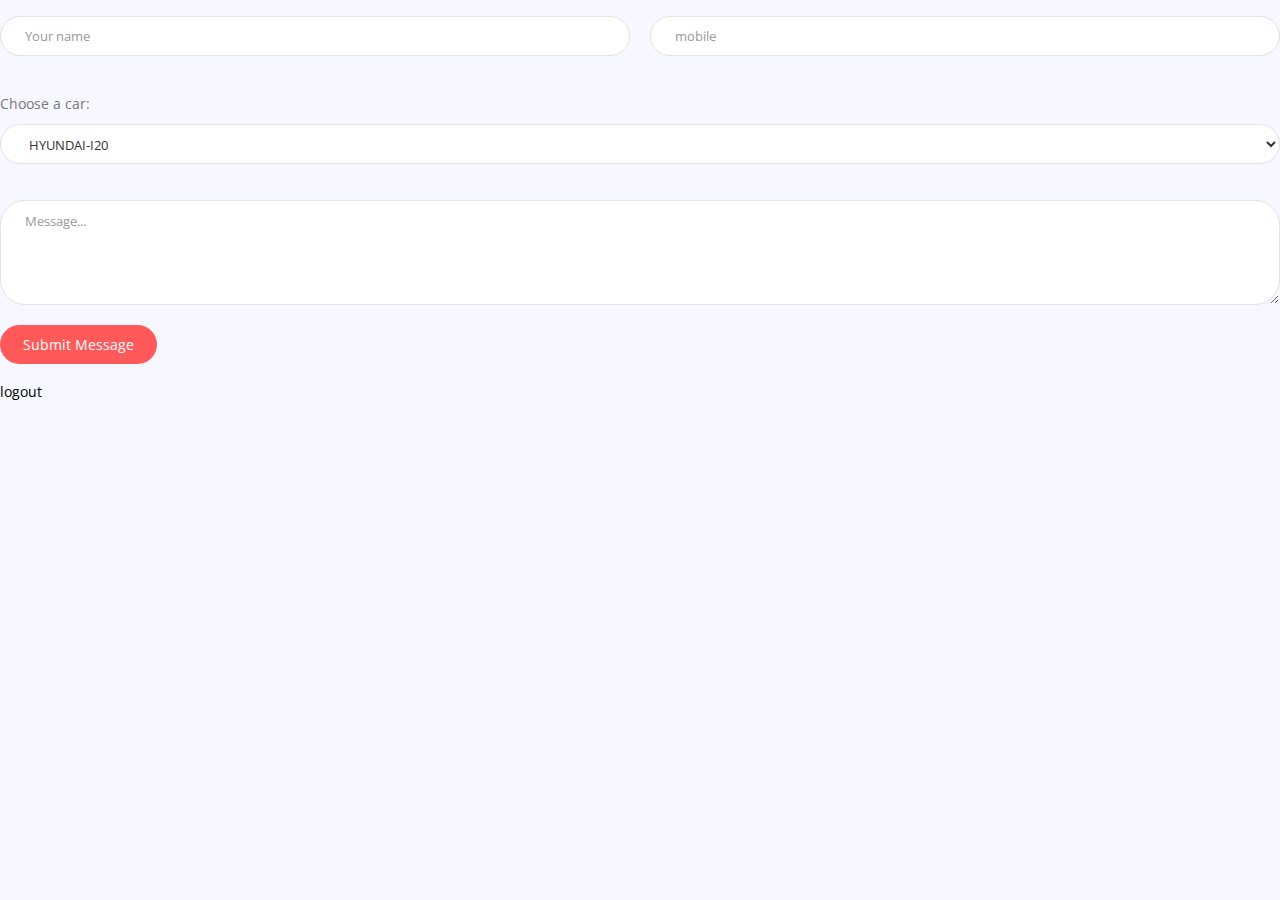
==== carregister/register1.html @ 5567a026 "Update register1.html" ====
<!DOCTYPE html>
<html lang="en-US">

<head>
    <script src="https://ajax.googleapis.com/ajax/libs/jquery/2.2.4/jquery.min.js"></script>
    <script type="text/javascript">
        $(document).ready(function() {
            $("#submit").click(function(e) {
                e.preventDefault();
                var name = $("#name").val(),
                    email = $("#email").val(),
                    subject = $("#subject").val(),
                    message = $("#message").val();
                $.ajax({
                    type: "POST",
                    url: 'https://v3s6u68t07.execute-api.ap-south-1.amazonaws.com/default/formAPI',
                    headers: {'x-api-key': 'hcGahR1OBd8OxmvUvzBEi7PZdeycHaSc2s7G9knO'},
                    contentType: 'application/json',
                    data: JSON.stringify({
                        'name': name,
                        'email': email,
                        'subject': subject,
                        'message': message
                    }),
                    success: function(res) {
                        $('#form-response').text('Thank you. Your message was sent.');
                    },
                    error: function() {
                        $('#form-response').text('Error.');
                    }
                });
            })
        });
    </script>
    <script>
        // define the callAPI function that takes a first name and last name as parameters
        var callAPI = (firstName,lastName)=>{
            // instantiate a headers object
            var myHeaders = new Headers();
            // add content type header to object
            myHeaders.append("Content-Type", "application/json");
            // using built in JSON utility package turn object to string and store in a variable
            var raw = JSON.stringify({"firstName":firstName,"lastName":lastName});
            // create a JSON object with parameters for API call and store in a variable
            var requestOptions = {
                method: 'POST',
                headers: myHeaders,
                body: raw,
                redirect: 'follow'
            };
            // make API call with parameters and use promises to get response
            fetch("https://50y2pkg1tl.execute-api.us-east-1.amazonaws.com/dev", requestOptions)
            .then(response => response.text())
            .then(result => alert(JSON.parse(result).body))
            .catch(error => console.log('error', error));
        }
    </script>
    <meta charset="UTF-8">
    <meta name="viewport" content="width=device-width, initial-scale=1.0">
    <meta http-equiv="X-UA-Compatible" content="IE=edge">
    <link type="text/css" media="all" href="css/style1.css" rel="stylesheet" />
    <title>Jay Curry &#8211; Software Developer</title>
    <link rel='dns-prefetch' href='//fonts.googleapis.com' />
    <link rel='dns-prefetch' href='//s.w.org' />
    <link rel='stylesheet' id='joy-fonts-css' href='https://fonts.googleapis.com/css?family=Open+Sans:400,400i,600,600i,700,700i%7CPoppins:400,400i,500,500i,600,600i,700,700i&#038;ver=1.0.0' type='text/css' media='all' />
    <link rel='stylesheet' id='elementor-post-8-css' href='css/style2.css' type='text/css' media='all' />
    <link rel='stylesheet' id='google-fonts-1-css' href='https://fonts.googleapis.com/css?family=Roboto%3A100%2C100italic%2C200%2C200italic%2C300%2C300italic%2C400%2C400italic%2C500%2C500italic%2C600%2C600italic%2C700%2C700italic%2C800%2C800italic%2C900%2C900italic%7CRoboto+Slab%3A100%2C100italic%2C200%2C200italic%2C300%2C300italic%2C400%2C400italic%2C500%2C500italic%2C600%2C600italic%2C700%2C700italic%2C800%2C800italic%2C900%2C900italic%7CPoppins%3A100%2C100italic%2C200%2C200italic%2C300%2C300italic%2C400%2C400italic%2C500%2C500italic%2C600%2C600italic%2C700%2C700italic%2C800%2C800italic%2C900%2C900italic%7COpen+Sans%3A100%2C100italic%2C200%2C200italic%2C300%2C300italic%2C400%2C400italic%2C500%2C500italic%2C600%2C600italic%2C700%2C700italic%2C800%2C800italic%2C900%2C900italic&#038;ver=5.1.3' type='text/css' media='all' />
    <script type='text/javascript' src='jquery/jqueryv1.12.4.js'></script>
    <link rel="icon" href="assets/curry3.png" sizes="32x32" />
    <link rel="icon" href="assets/curry3.png" sizes="192x192" />
    <link rel="apple-touch-icon-precomposed" href="assets/curry3.png" />
    <link rel="stylesheet" href="font-awesome-4.7.0/css/font-awesome.min.css">
    <meta name="msapplication-TileImage" content="assets/curry3.png" />
</head>

<body class="home page-template page-template-page-onepage page-template-page-onepage-php page page-id-8 elementor-default elementor-page elementor-page-8">
    <form id="contact-form" class="contact-form">
        <div class="row">
          <div class="column col-md-6">
              </p>
              <div class="form-group"> <span class="wpcf7-form-control-wrap your-name"><input id="name" type="text" name="your-name" value="" size="40" class="wpcf7-form-control wpcf7-text wpcf7-validates-as-required form-control" aria-required="true" aria-invalid="false" placeholder="Your name" /></span></div>
              </p>
          </div>
          <div class="column col-md-6">
              </p>
              <div class="form-group"> <span class="wpcf7-form-control-wrap your-email"><input id="email" type="email" name="your-email" value="" size="40" class="wpcf7-form-control wpcf7-text wpcf7-email wpcf7-validates-as-required wpcf7-validates-as-email form-control" aria-required="true" aria-invalid="false" placeholder="mobile" /></span></div>
              </p>
          </div>
          <div class="column col-md-12">
          <p>
          <div class="form-group"> <span class="wpcf7-form-control-wrap your-name">
          <label for="cars">Choose a car:</label>
                  <select id="subject" type="text" name="your-name" value="" class="wpcf7-form-control wpcf7-text wpcf7-validates-as-required form-control" aria-required="true" aria-invalid="false">
                  <option value="HYUNDAI-I20" selected>HYUNDAI-I20</option>
                  <option value="MASTERTON TAXIS">MASTERTON TAXIS</option>
                  <option value="MARUTI SWIFT">MARUTI SWIFT</option>
                  <option value="HYUNDAI XCENT">HYUNDAI XCENT</option>
                  <option value="MARUTI WAGON">MARUTI WAGON</option>
                  <option value="MAHINDRA MARAZZO">MAHINDRA MARAZZO</option>
                  <option value="CHEVROLET TAVERA">CHEVROLET TAVERA</option>
    
                  </select>
              </span></div>
          </p>
    
          </div>
          <div class="column col-md-12">
            </p>
            <div class="form-group"> <span class="wpcf7-form-control-wrap your-message"><textarea  id="message" name="your-message" cols="40" rows="4" class="wpcf7-form-control wpcf7-textarea wpcf7-validates-as-required form-control" aria-required="true" aria-invalid="false" placeholder="Message..."></textarea></span></div>
            </p>
        </div>
        </p>
    </div>
    <p>
        <button id="submit" type="submit" name="submit" value="Submit" class="wpcf7-submit btn btn-default" onclick="callAPI(document.getElementById('name').value,document.getElementById('email').value)">Submit Message</button>
    </p>
    </form>
    <div id="form-response"></div>
    </form>
    <a href="https://webbest111.auth.ap-south-1.amazoncognito.com/logout?client_id=3lqqb2fg92g0t8orv1jrlvq6rp&logout_uri=https://viswaamitcodes.github.io/project_space_final_serverless_aws/">logout</a>
</body>

</html>
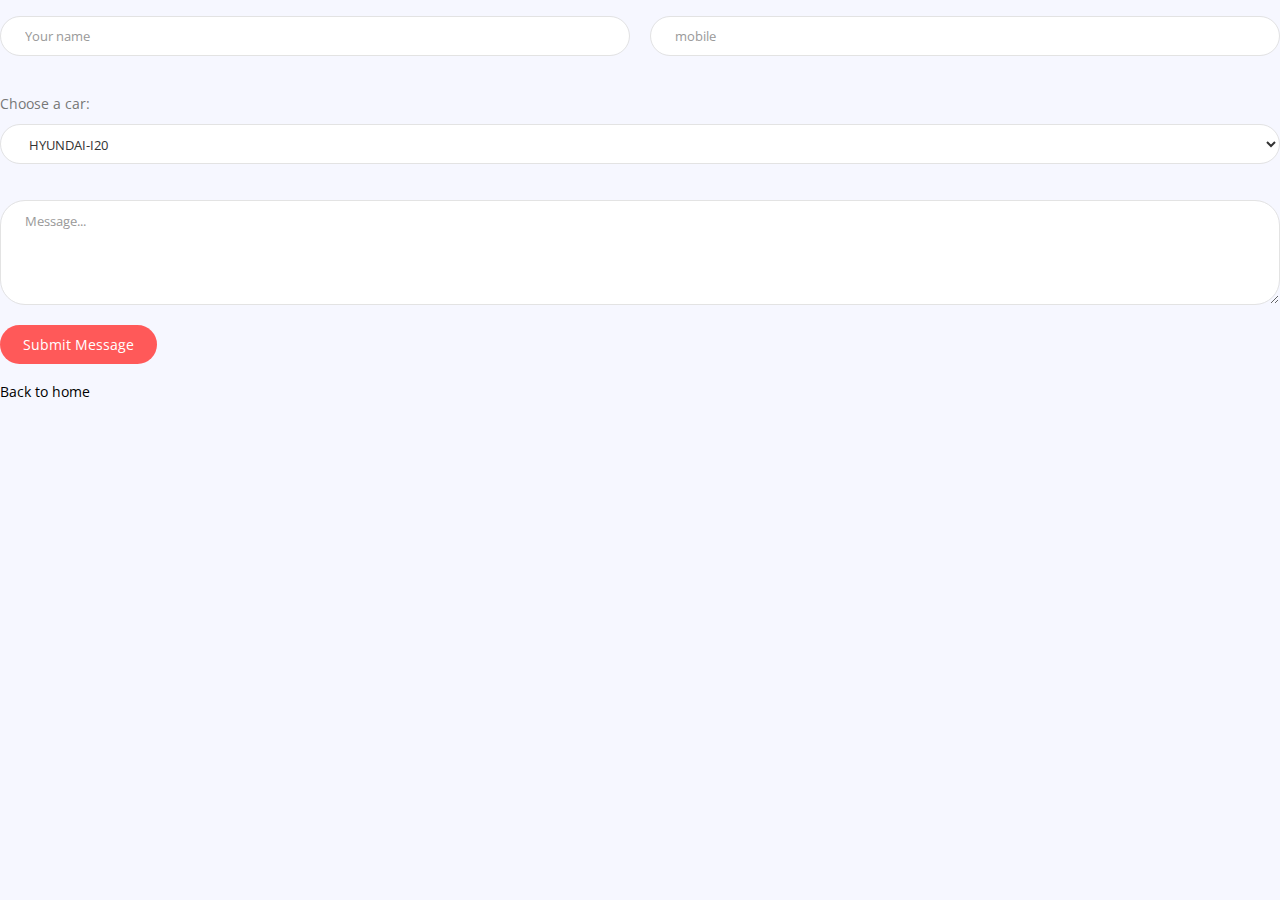
==== commit 1e934b3a: "Update register1.html" ====
--- a/carregister/register1.html
+++ b/carregister/register1.html
@@ -117,7 +117,7 @@
     </form>
     <div id="form-response"></div>
     </form>
-    <a href="https://webbest111.auth.ap-south-1.amazoncognito.com/logout?client_id=3lqqb2fg92g0t8orv1jrlvq6rp&logout_uri=https://viswaamitcodes.github.io/project_space_final_serverless_aws/">logout</a>
+    <a href="https://viswaamitcodes.github.io/authorization_deploy/">Back to home</a>
 </body>
 
 </html>
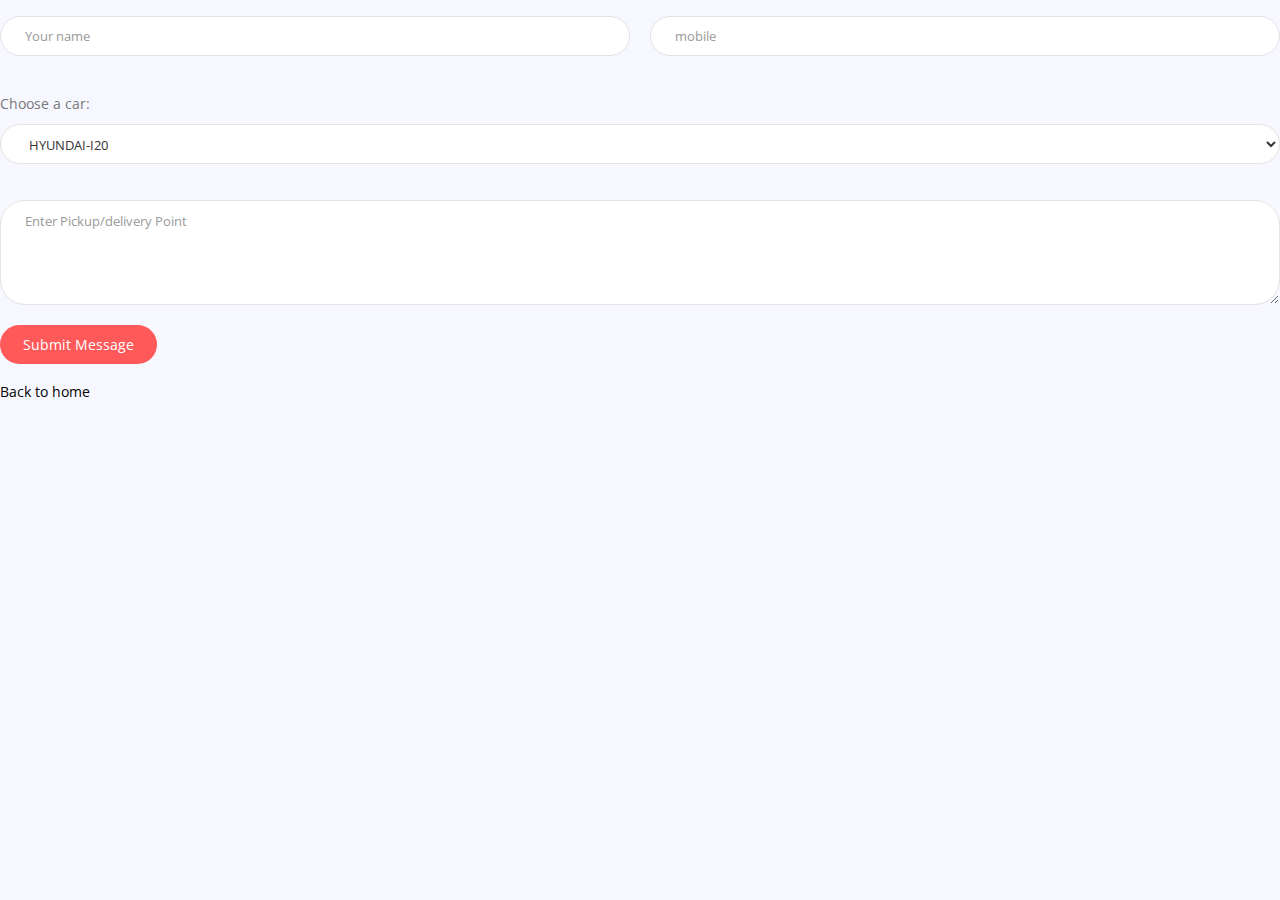
==== commit 78b6a9bb: "Update register1.html" ====
--- a/carregister/register1.html
+++ b/carregister/register1.html
@@ -8,22 +8,22 @@
             $("#submit").click(function(e) {
                 e.preventDefault();
                 var name = $("#name").val(),
-                    email = $("#email").val(),
-                    subject = $("#subject").val(),
-                    message = $("#message").val();
+                    phone = $("#email").val(),
+                    carType = $("#subject").val(),
+                    location = $("#message").val();
                 $.ajax({
                     type: "POST",
                     url: 'https://v3s6u68t07.execute-api.ap-south-1.amazonaws.com/default/formAPI',
                     headers: {'x-api-key': 'hcGahR1OBd8OxmvUvzBEi7PZdeycHaSc2s7G9knO'},
                     contentType: 'application/json',
                     data: JSON.stringify({
-                        'name': name,
-                        'email': email,
-                        'subject': subject,
-                        'message': message
+                        'customer name': name,
+                        'customer phone': phone,
+                        'car type': carType,
+                        'pickup location': location
                     }),
                     success: function(res) {
-                        $('#form-response').text('Thank you. Your message was sent.');
+                        $('#form-response').text('Thank you. Your ride booked successfully.');
                     },
                     error: function() {
                         $('#form-response').text('Error.');
@@ -106,7 +106,7 @@
           </div>
           <div class="column col-md-12">
             </p>
-            <div class="form-group"> <span class="wpcf7-form-control-wrap your-message"><textarea  id="message" name="your-message" cols="40" rows="4" class="wpcf7-form-control wpcf7-textarea wpcf7-validates-as-required form-control" aria-required="true" aria-invalid="false" placeholder="Message..."></textarea></span></div>
+            <div class="form-group"> <span class="wpcf7-form-control-wrap your-message"><textarea  id="message" name="your-message" cols="40" rows="4" class="wpcf7-form-control wpcf7-textarea wpcf7-validates-as-required form-control" aria-required="true" aria-invalid="false" placeholder="Enter Pickup/delivery Point"></textarea></span></div>
             </p>
         </div>
         </p>
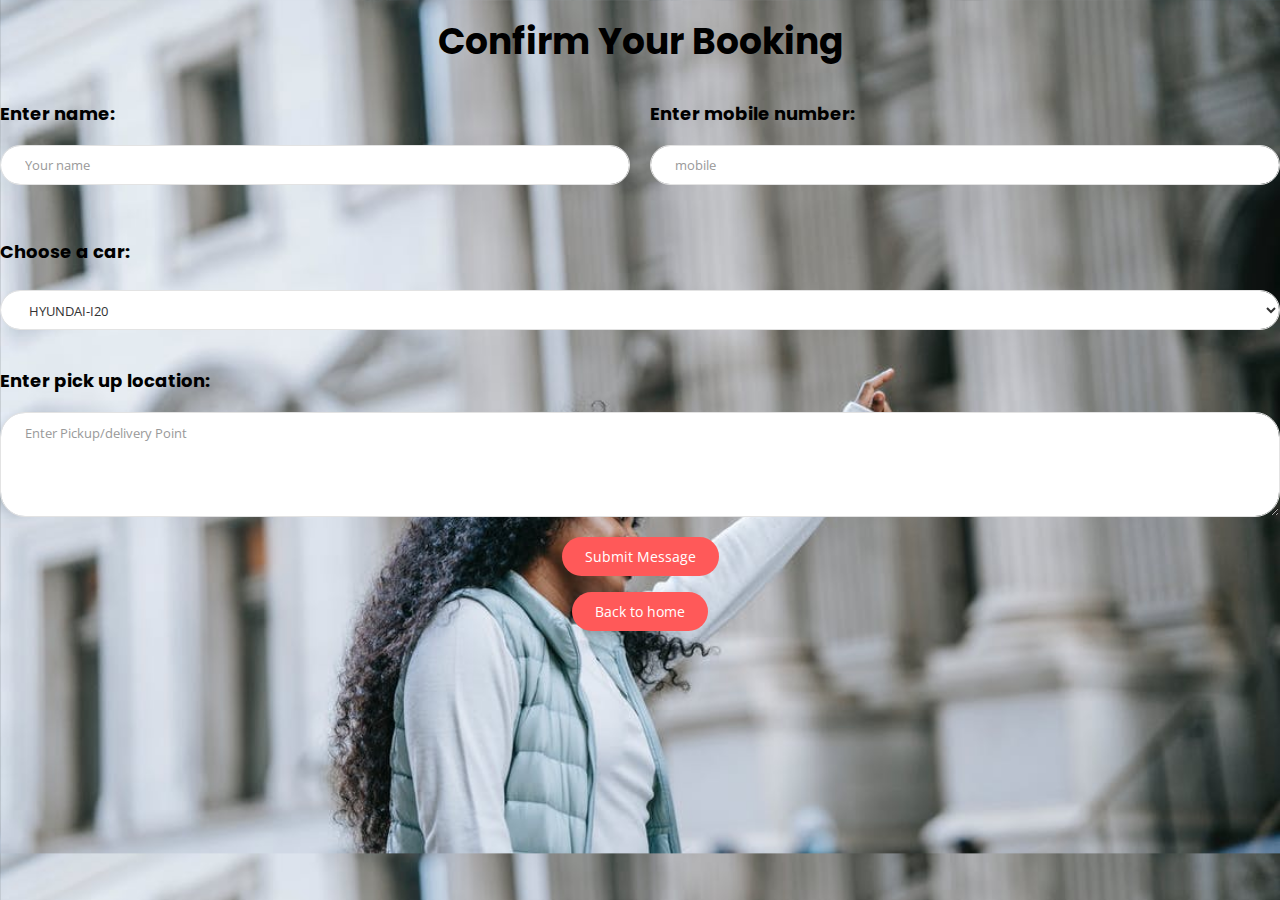
==== commit c2d32b5c: "Add files via upload" ====
--- a/carregister/register1.html
+++ b/carregister/register1.html
@@ -59,7 +59,7 @@
     <meta name="viewport" content="width=device-width, initial-scale=1.0">
     <meta http-equiv="X-UA-Compatible" content="IE=edge">
     <link type="text/css" media="all" href="css/style1.css" rel="stylesheet" />
-    <title>Jay Curry &#8211; Software Developer</title>
+    <title>Confirm Ride</title>
     <link rel='dns-prefetch' href='//fonts.googleapis.com' />
     <link rel='dns-prefetch' href='//s.w.org' />
     <link rel='stylesheet' id='joy-fonts-css' href='https://fonts.googleapis.com/css?family=Open+Sans:400,400i,600,600i,700,700i%7CPoppins:400,400i,500,500i,600,600i,700,700i&#038;ver=1.0.0' type='text/css' media='all' />
@@ -70,26 +70,32 @@
     <link rel="icon" href="assets/curry3.png" sizes="192x192" />
     <link rel="apple-touch-icon-precomposed" href="assets/curry3.png" />
     <link rel="stylesheet" href="font-awesome-4.7.0/css/font-awesome.min.css">
+    <link rel="icon" href="css/favicon.ico">
     <meta name="msapplication-TileImage" content="assets/curry3.png" />
 </head>
 
-<body class="home page-template page-template-page-onepage page-template-page-onepage-php page page-id-8 elementor-default elementor-page elementor-page-8">
-    <form id="contact-form" class="contact-form">
+<body style="background-image: url(css/final_background.jpeg); background-size:cover;" class="home page-template page-template-page-onepage page-template-page-onepage-php page page-id-8 elementor-default elementor-page elementor-page-8">
+    <center><h1>Confirm Your Booking</h1></center>
+    <form contact-form" class="contact-form">
         <div class="row">
+            
           <div class="column col-md-6">
-              </p>
+            <h4>Enter name:</h4>
+              <p>
               <div class="form-group"> <span class="wpcf7-form-control-wrap your-name"><input id="name" type="text" name="your-name" value="" size="40" class="wpcf7-form-control wpcf7-text wpcf7-validates-as-required form-control" aria-required="true" aria-invalid="false" placeholder="Your name" /></span></div>
               </p>
           </div>
           <div class="column col-md-6">
-              </p>
+            <h4>Enter mobile number:</h4>
+              <p>
               <div class="form-group"> <span class="wpcf7-form-control-wrap your-email"><input id="email" type="email" name="your-email" value="" size="40" class="wpcf7-form-control wpcf7-text wpcf7-email wpcf7-validates-as-required wpcf7-validates-as-email form-control" aria-required="true" aria-invalid="false" placeholder="mobile" /></span></div>
               </p>
           </div>
           <div class="column col-md-12">
+            
           <p>
           <div class="form-group"> <span class="wpcf7-form-control-wrap your-name">
-          <label for="cars">Choose a car:</label>
+          <label for="cars"><h4>Choose a car:</h4></label>
                   <select id="subject" type="text" name="your-name" value="" class="wpcf7-form-control wpcf7-text wpcf7-validates-as-required form-control" aria-required="true" aria-invalid="false">
                   <option value="HYUNDAI-I20" selected>HYUNDAI-I20</option>
                   <option value="MASTERTON TAXIS">MASTERTON TAXIS</option>
@@ -105,19 +111,19 @@
     
           </div>
           <div class="column col-md-12">
+            <h4>Enter pick up location:</h4>
             </p>
             <div class="form-group"> <span class="wpcf7-form-control-wrap your-message"><textarea  id="message" name="your-message" cols="40" rows="4" class="wpcf7-form-control wpcf7-textarea wpcf7-validates-as-required form-control" aria-required="true" aria-invalid="false" placeholder="Enter Pickup/delivery Point"></textarea></span></div>
             </p>
         </div>
         </p>
     </div>
-    <p>
+    <center><p>
         <button id="submit" type="submit" name="submit" value="Submit" class="wpcf7-submit btn btn-default" onclick="callAPI(document.getElementById('name').value,document.getElementById('email').value)">Submit Message</button>
-    </p>
-    </form>
+    </p></center>
+</form>
     <div id="form-response"></div>
-    </form>
-    <a href="https://viswaamitcodes.github.io/authorization_deploy/">Back to home</a>
+    <center><a class="wpcf7-submit btn btn-default" href="https://viswaamitcodes.github.io/authorization_deploy/">Back to home</a></center>
 </body>
 
 </html>
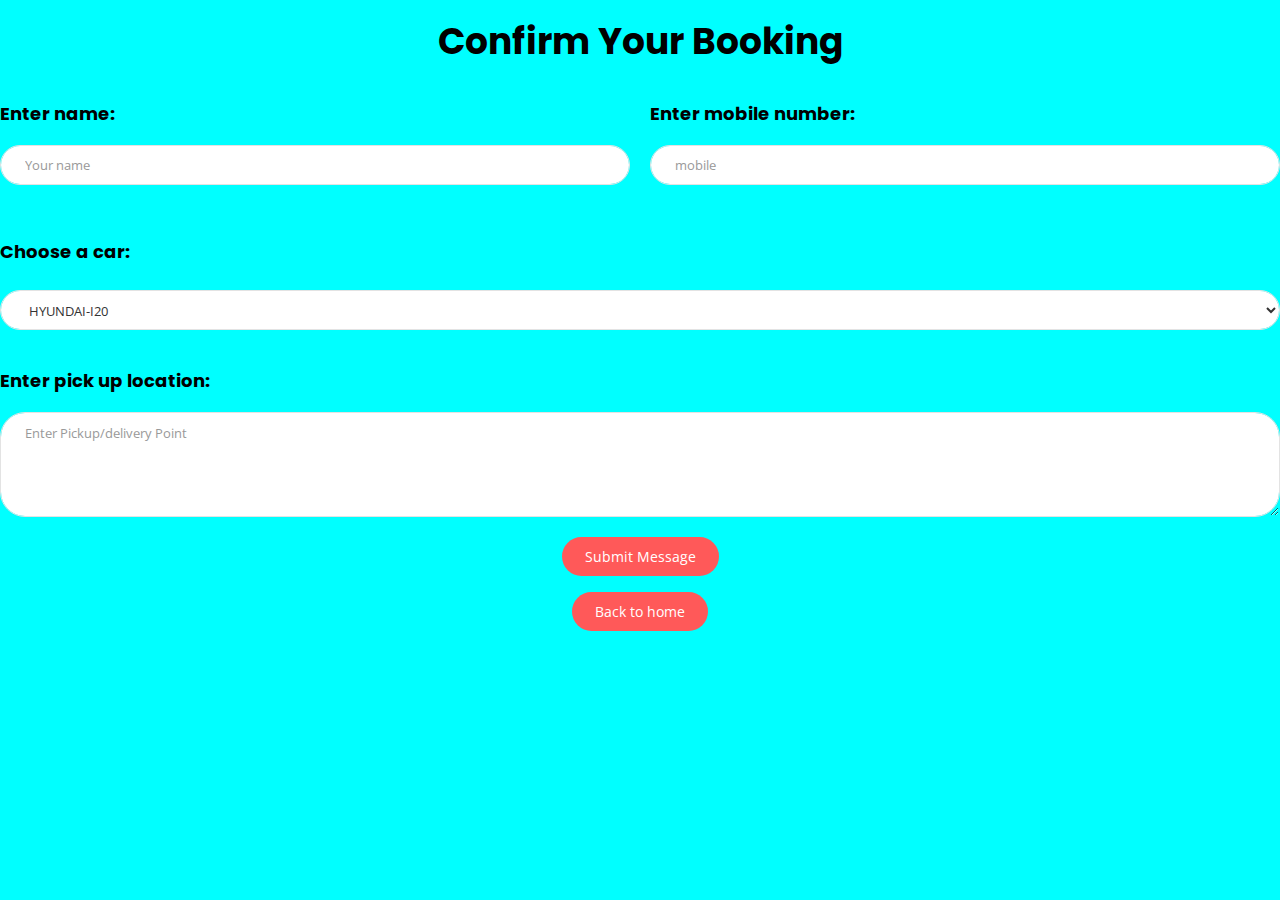
==== commit 0351fe04: "Update register1.html" ====
--- a/carregister/register1.html
+++ b/carregister/register1.html
@@ -74,7 +74,7 @@
     <meta name="msapplication-TileImage" content="assets/curry3.png" />
 </head>
 
-<body style="background-image: url(css/final_background.jpeg); background-size:cover;" class="home page-template page-template-page-onepage page-template-page-onepage-php page page-id-8 elementor-default elementor-page elementor-page-8">
+<body style="background:aqua; background-size:cover;" class="home page-template page-template-page-onepage page-template-page-onepage-php page page-id-8 elementor-default elementor-page elementor-page-8">
     <center><h1>Confirm Your Booking</h1></center>
     <form contact-form" class="contact-form">
         <div class="row">
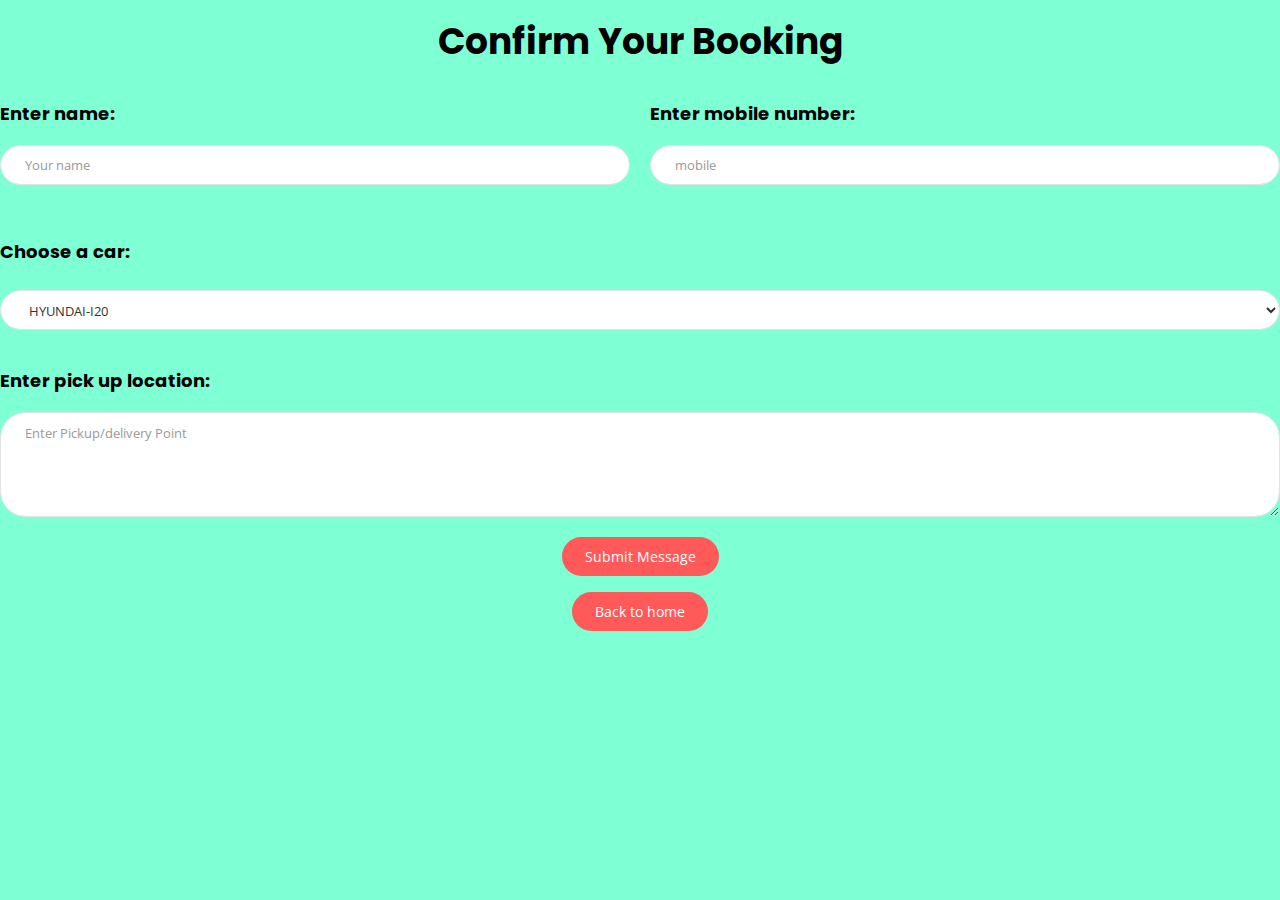
==== commit af28792b: "Update register1.html" ====
--- a/carregister/register1.html
+++ b/carregister/register1.html
@@ -74,7 +74,7 @@
     <meta name="msapplication-TileImage" content="assets/curry3.png" />
 </head>
 
-<body style="background:aqua; background-size:cover;" class="home page-template page-template-page-onepage page-template-page-onepage-php page page-id-8 elementor-default elementor-page elementor-page-8">
+<body style="background:aquamarine; background-size:cover;" class="home page-template page-template-page-onepage page-template-page-onepage-php page page-id-8 elementor-default elementor-page elementor-page-8">
     <center><h1>Confirm Your Booking</h1></center>
     <form contact-form" class="contact-form">
         <div class="row">
